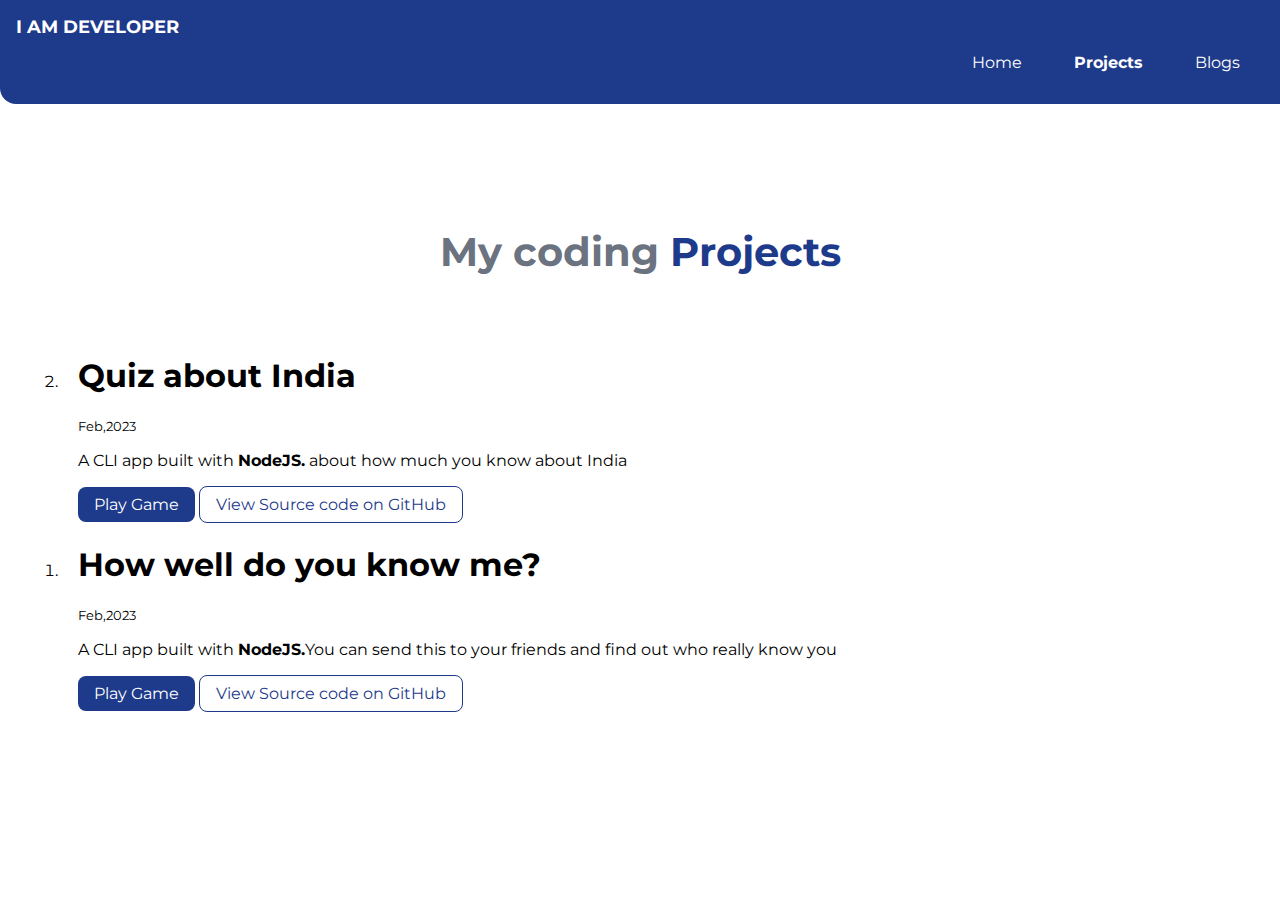
==== projects.html @ 4b7955c3 "neog-Mark4" ====
<!DOCTYPE html>
<html lang="en">
  <head>
    <meta charset="UTF-8" />
    <meta http-equiv="X-UA-Compatible" content="IE=edge" />
    <meta name="viewport" content="width=device-width, initial-scale=1.0" />
    <link rel="stylesheet" href="style.css" />
    <title>Projects | Param Portfolio</title>
  </head>
  <body>
    <nav class="navigation container">
      <div class="nav-branding">I AM DEVELOPER</div>
      <ul class="list-no-bullet nav-pills">
        <li class="list-item-inline">
          <a class="link" href="index.html">Home</a>
        </li>
        <li class="list-item-inline">
          <a class="link link-active" href="projects.html">Projects</a>
        </li>
        <li class="list-item-inline">
          <a class="link" href="blogs.html">Blogs</a>
        </li>
      </ul>
    </nav>
    <header class="hero">
      <img class="hero-image" src="/images/hero.svg" alt="" />
      <h1 class="hero-heading">
        My coding
        <span class="heading-invert"> Projects</span>
      </h1>
    </header>

    <ol reversed class="ordered-List-settings">
      <li>
        <div class="container">
          <h1>Quiz about India</h1>
          <small>Feb,2023</small>
          <p>
            A CLI app built with <strong>NodeJS.</strong> about how much you
            know about India
          </p>
          <a
            href="https://replit.com/@GreatParamjitSingh/FandomQuiz?embed=1&output=1"
            target="_blank"
            class="link link-primary"
            >Play Game</a
          >
          <a
            href="https://github.com/GreatParamjitSingh/Lesson-One-Mark-Two-Fandom-Quiz"
            target="_blank"
            class="link link-secondary"
            >View Source code on GitHub</a
          >
        </div>
      </li>

      <li>
        <div class="container">
          <h1>How well do you know me?</h1>
          <small>Feb,2023</small>
          <p>
            A CLI app built with <strong>NodeJS.</strong>You can send this to
            your friends and find out who really know you
          </p>
          <a
            href="https://replit.com/@GreatParamjitSingh/Quiz-Assignment1?embed=1&output=1"
            target="_blank"
            class="link link-primary"
            >Play Game</a
          >
          <a
            href="https://github.com/GreatParamjitSingh/Lesson-One-Mark-One-Quiz-about-me"
            target="_blank"
            class="link link-secondary"
            >View Source code on GitHub</a
          >
        </div>
      </li>
    </ol>
  </body>
</html>
---- style.css ----
@import url("https://fonts.googleapis.com/css2?family=Montserrat:wght@400;700&display=swap");

:root {
  --primary-color: #1e3a8a;
  --dark-gray-color: #6b7280;
  --offwhite-color: #f3f4f6;
}

body {
  font-family: "Montserrat", sans-serif;
  margin: 0px;
}

hr {
  margin: 3rem 0rem;
}
/* container */
.container {
  padding: 0rem 1rem;
  /* both above and below code will do the same operation  */

  /* padding-left: 1rem;
  padding-right: 1rem; */
}

.container-center {
  max-width: 600px;
  margin: auto;
}
.link {
  text-decoration: none;
  padding: 0.5em 1rem;
}

.link-primary {
  background-color: var(--primary-color);
  color: white;
  border-radius: 0.5rem;
  display: inline-block;
}

.link-secondary {
  color: var(--primary-color);
  border: 1px solid var(--primary-color);
  border-radius: 0.5rem;
  display: inline-block;
}

.list-no-bullet {
  list-style: none;
}

.list-item-inline {
  display: inline;
  padding: 0rem 0.5rem;
}

.ordered-List-settings {
  margin-left: 1.4rem;
}
.navigation {
  background-color: var(--primary-color);
  color: white;
  padding: 1rem;
  border-bottom-left-radius: 1rem;
}

.navigation .nav-branding {
  font-weight: bold;
  font-size: 1.1rem;
}

.navigation .link {
  color: white;
}

.navigation .nav-pills {
  text-align: right;
}

.navigation .link-active {
  font-weight: bold;
}

.hero {
  padding: 5rem 2rem 2rem 2rem;
}

.hero .hero-image {
  max-width: 350px;
  margin: auto;
  display: block;
}

.hero .hero-heading {
  font-size: 2.5rem;
  color: var(--dark-gray-color);
  padding-top: 1rem;
  text-align: center;
}

.heading-invert {
  color: var(--primary-color);
}

.sectionBlock {
  padding: 2rem;
}
.sectionBlock h3 {
  text-align: center;
}

.owSection {
  background-color: var(--offwhite-color);
}

.footer {
  background-color: var(--primary-color);
  color: white;
  padding: 2rem 1rem;

  text-align: center;
  border-top-right-radius: 1rem;
}

.footer .link {
  color: white;
}

.footer ul {
  padding-inline-start: 0px;
}

.footer .footer-header {
  font-weight: bold;
  font-size: large;
}
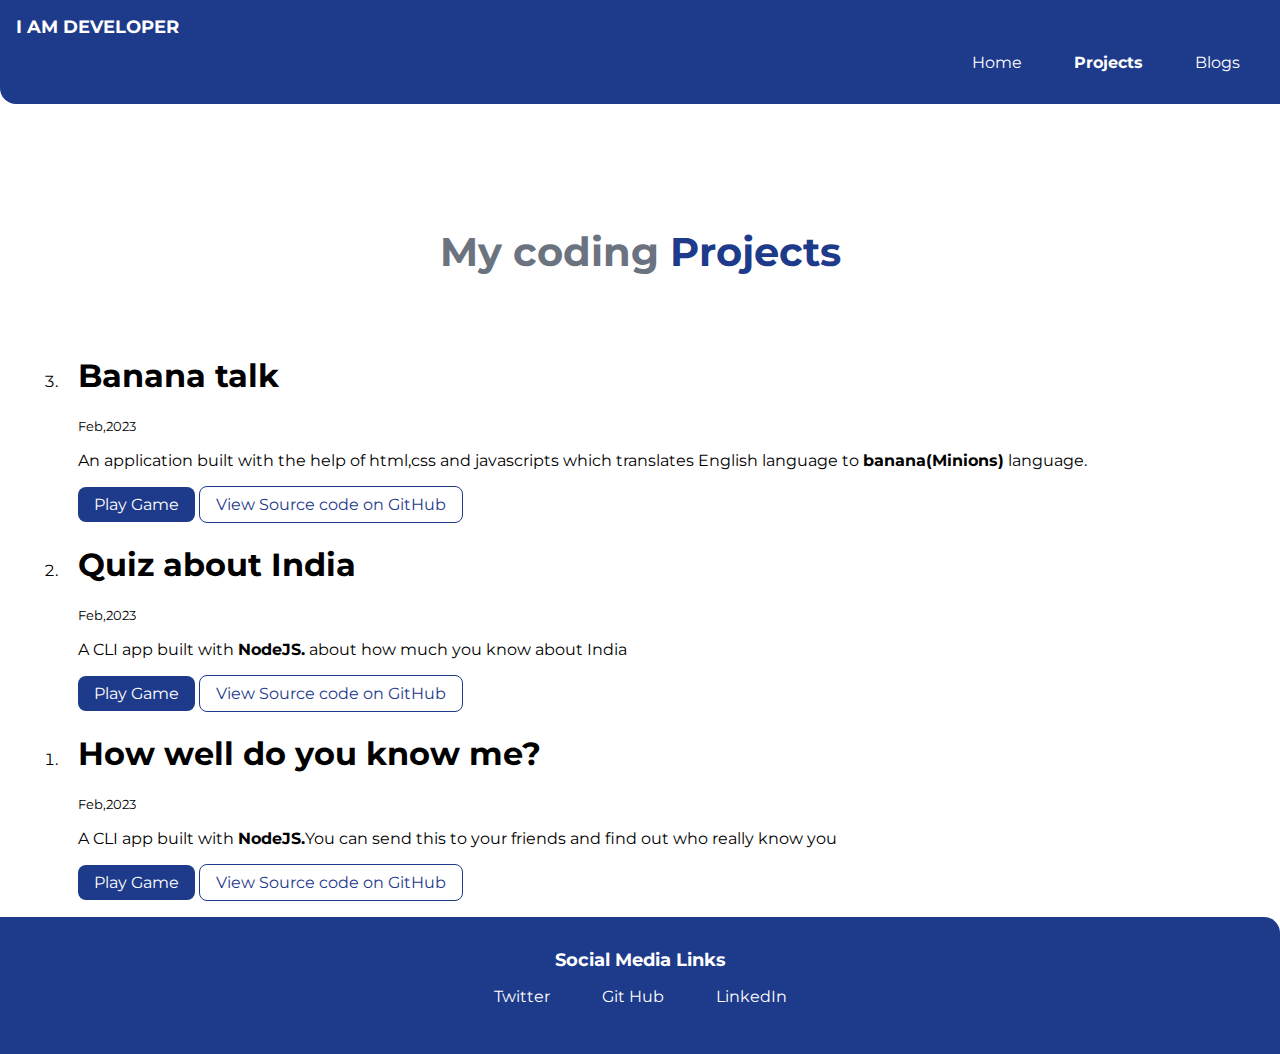
==== commit 8b8ac877: "docs:UpdatedProjectPage" ====
--- a/projects.html
+++ b/projects.html
@@ -12,13 +12,13 @@
       <div class="nav-branding">I AM DEVELOPER</div>
       <ul class="list-no-bullet nav-pills">
         <li class="list-item-inline">
-          <a class="link" href="index.html">Home</a>
+          <a class="link" href="./index.html">Home</a>
         </li>
         <li class="list-item-inline">
-          <a class="link link-active" href="projects.html">Projects</a>
+          <a class="link link-active" href="./projects.html">Projects</a>
         </li>
         <li class="list-item-inline">
-          <a class="link" href="blogs.html">Blogs</a>
+          <a class="link" href="./blogs.html">Blogs</a>
         </li>
       </ul>
     </nav>
@@ -31,6 +31,30 @@
     </header>
 
     <ol reversed class="ordered-List-settings">
+      <li>
+        <div class="container">
+          <h1>Banana talk</h1>
+          <small>Feb,2023</small>
+          <p>
+            An application built with the help of html,css and javascripts which
+            translates English language to
+            <strong>banana(Minions)</strong> language.
+          </p>
+          <a
+            href="https://parambananatalk.netlify.app/"
+            target="_blank"
+            class="link link-primary"
+            >Play Game</a
+          >
+          <a
+            href="https://github.com/GreatParamjitSingh/neog-camp-banana-talk-app"
+            target="_blank"
+            class="link link-secondary"
+            >View Source code on GitHub</a
+          >
+        </div>
+      </li>
+
       <li>
         <div class="container">
           <h1>Quiz about India</h1>
@@ -78,4 +102,30 @@
       </li>
     </ol>
   </body>
+  <footer class="footer">
+    <div class="footer-header">Social Media Links</div>
+    <ul class="social-links list-no-bullet">
+      <li class="list-item-inline">
+        <a href="https://twitter.com/GreatParamjit" target="_blank" class="link"
+          >Twitter</a
+        >
+      </li>
+      <li class="list-item-inline">
+        <a
+          href="https://github.com/GreatParamjitSingh"
+          class="link"
+          target="_blank"
+          >Git Hub</a
+        >
+      </li>
+      <li class="list-item-inline">
+        <a
+          href="https://www.linkedin.com/in/paramjit-singh-17bb37112/"
+          class="link"
+          target="_blank"
+          >LinkedIn</a
+        >
+      </li>
+    </ul>
+  </footer>
 </html>
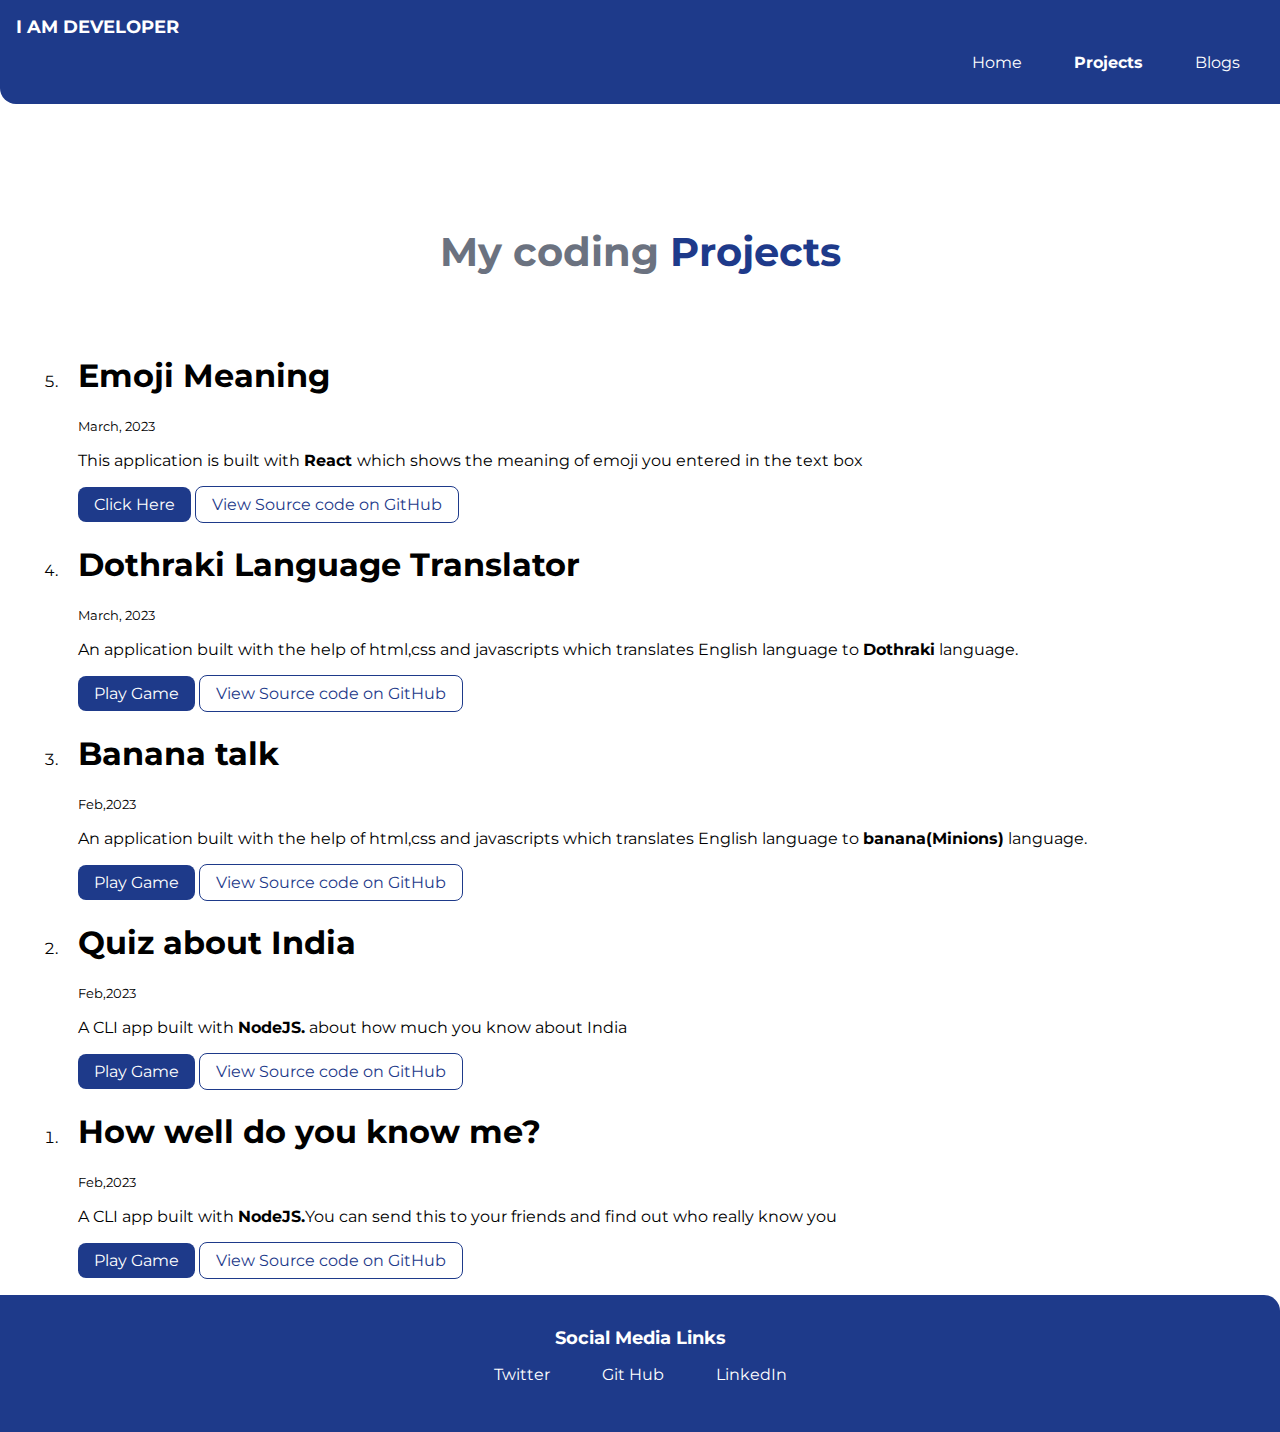
==== commit 1788a666: "Update projects.html" ====
--- a/projects.html
+++ b/projects.html
@@ -31,6 +31,52 @@
     </header>
 
     <ol reversed class="ordered-List-settings">
+      <li>
+        <div class="container">
+          <h1>Emoji Meaning</h1>
+          <small>March, 2023</small>
+          <p>
+            This application is built with <strong> React </strong> which shows
+            the meaning of emoji you entered in the text box
+          </p>
+          <a
+            href="https://1ndp0k.csb.app/"
+            target="_blank"
+            class="link link-primary"
+            >Click Here
+          </a>
+          <a
+            href="https://github.com/GreatParamjitSingh/neog-camp-emoji-generator"
+            target="_blank"
+            class="link link-secondary"
+            >View Source code on GitHub</a
+          >
+        </div>
+      </li>
+      <li>
+        <div class="container">
+          <h1>Dothraki Language Translator</h1>
+          <small>March, 2023</small>
+          <p>
+            An application built with the help of html,css and javascripts which
+            translates English language to
+            <strong>Dothraki</strong> language.
+          </p>
+          <a
+            href="https://paramdothraki.netlify.app/"
+            target="_blank"
+            class="link link-primary"
+            >Play Game</a
+          >
+          <a
+            href="https://github.com/GreatParamjitSingh/neog-Lesson-Four-Mark-Seven-Translation-App"
+            target="_blank"
+            class="link link-secondary"
+            >View Source code on GitHub</a
+          >
+        </div>
+      </li>
+
       <li>
         <div class="container">
           <h1>Banana talk</h1>
